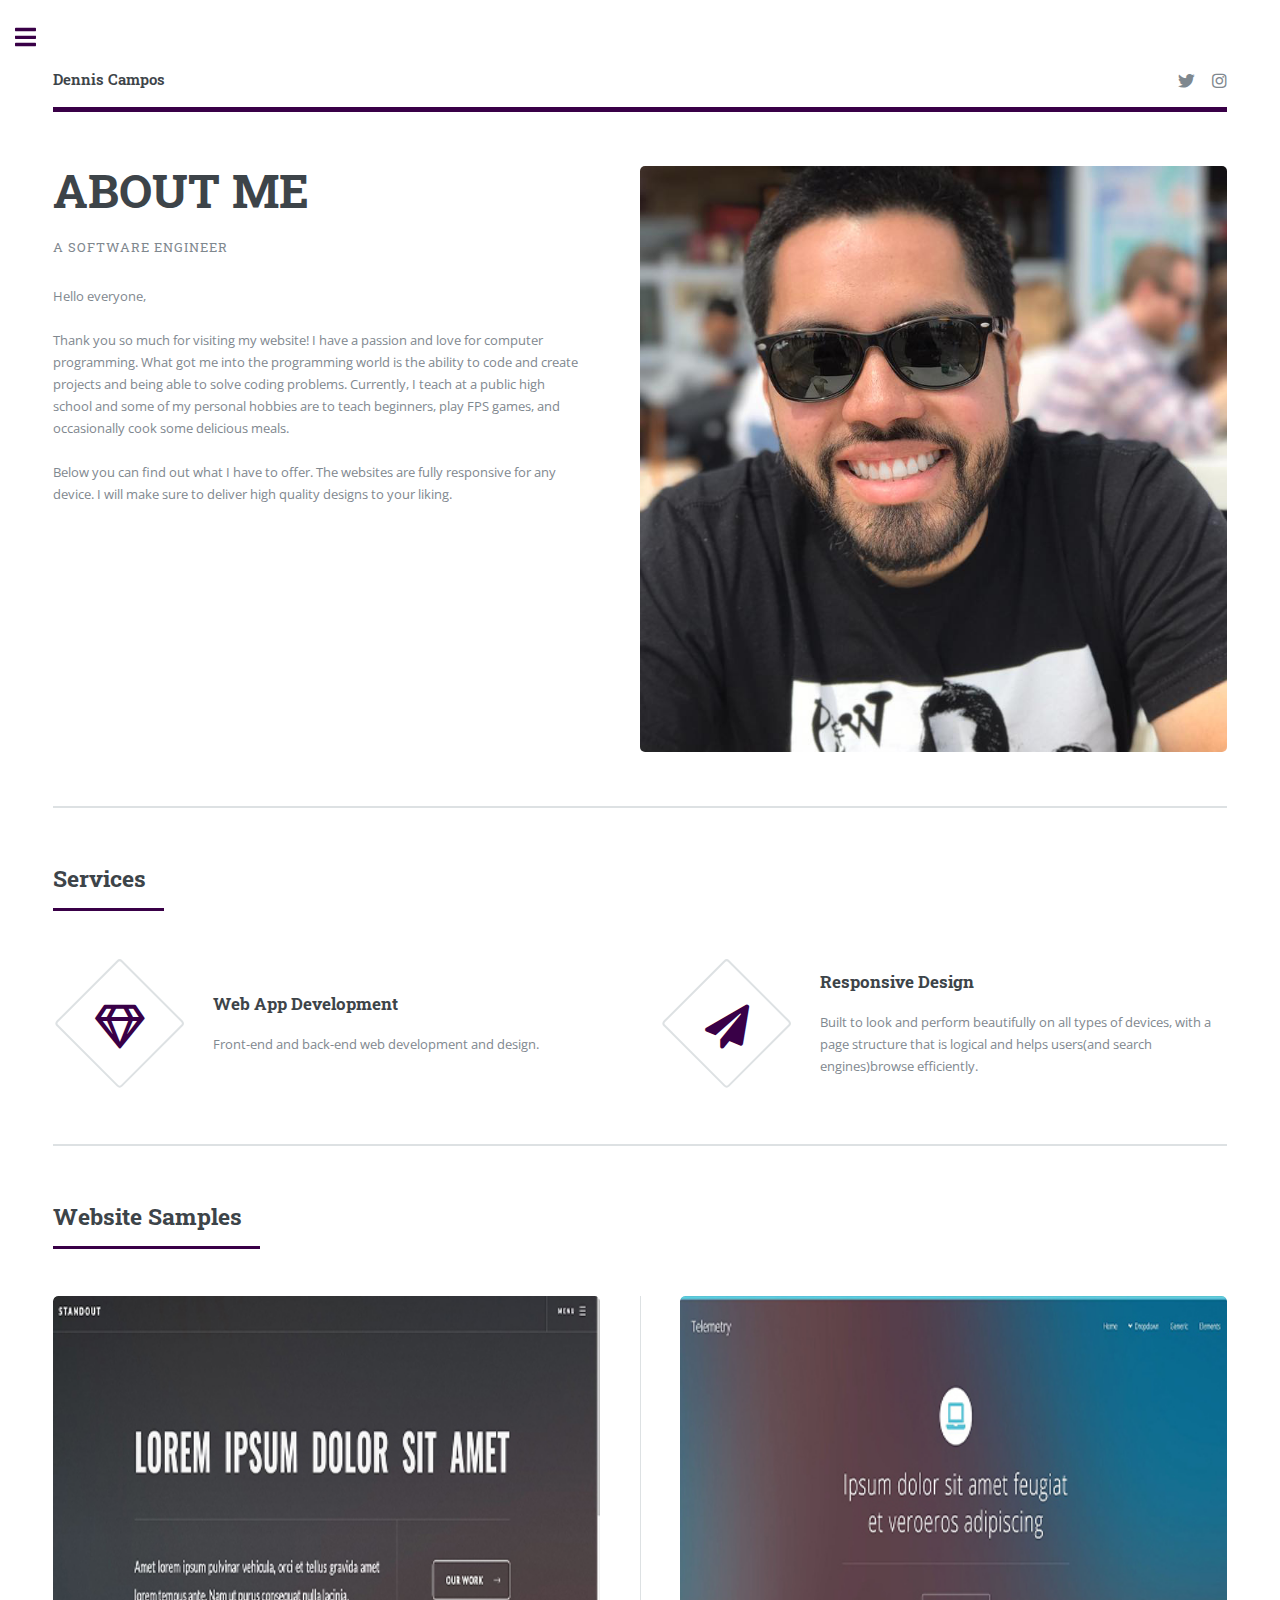
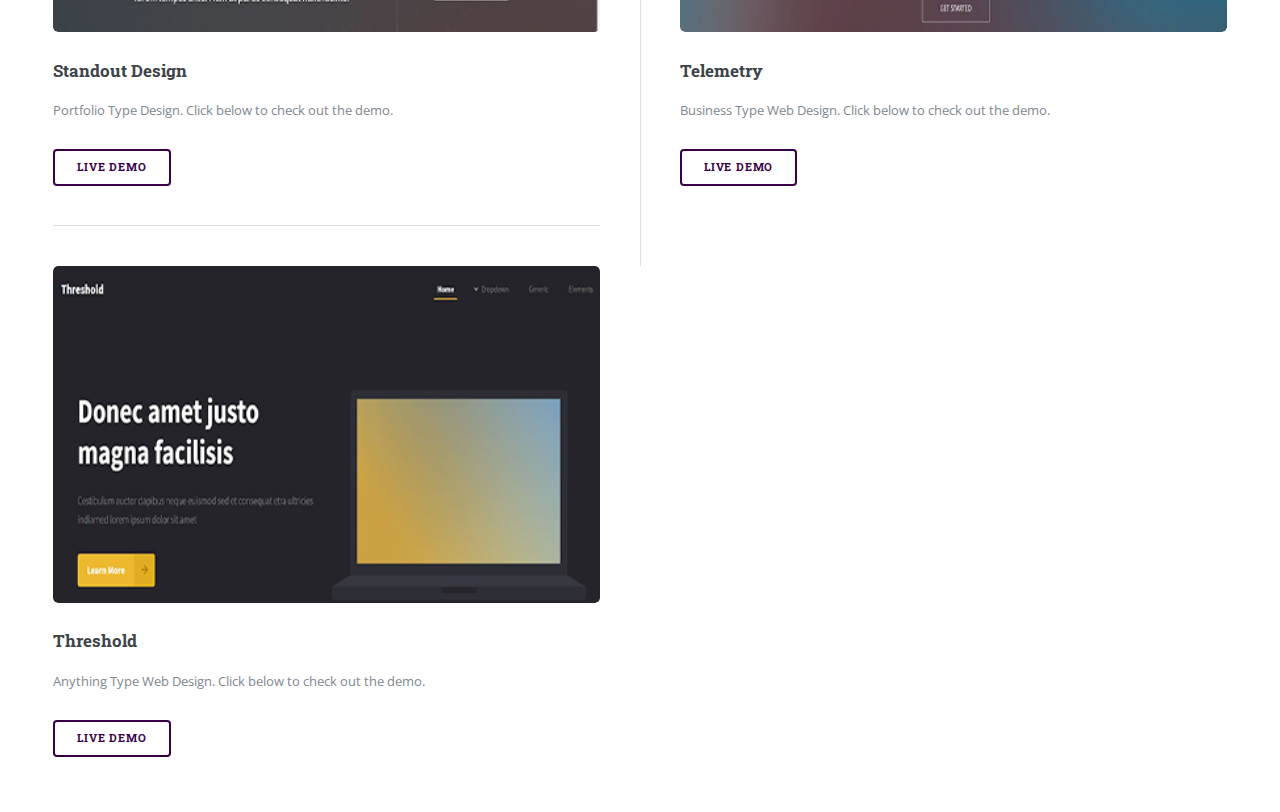
==== about.html @ 695daace "first commit" ====
<!DOCTYPE HTML>
<!--
	Editorial by HTML5 UP
	html5up.net | @ajlkn
	Free for personal and commercial use under the CCA 3.0 license (html5up.net/license)
-->
<html>
	<head>
		<title>Dennis Campos</title>
		<meta charset="utf-8" />
		<meta name="viewport" content="width=device-width, initial-scale=1, user-scalable=no" />
		<link rel="stylesheet" href="assets/css/main.css" />
	</head>
	<body class="is-preload">

		<!-- Wrapper -->
			<div id="wrapper">

				<!-- Main -->
					<div id="main">
						<div class="inner">

							<!-- Header -->
								<header id="header">
									<a href="index.html" class="logo"><strong>Dennis Campos</strong> </a>
									<ul class="icons">
										<li><a href="https://twitter.com/dnbull" class="icon brands fa-twitter"><span class="label">Twitter</span></a></li>
										<!-- <li><a href="#" class="icon brands fa-facebook-f"><span class="label">Facebook</span></a></li> -->
										<!-- <li><a href="#" class="icon brands fa-snapchat-ghost"><span class="label">Snapchat</span></a></li> -->
										<li><a href="https://instagram.com/dnbull" class="icon brands fa-instagram"><span class="label">Instagram</span></a></li>
										<!-- <li><a href="#" class="icon brands fa-medium-m"><span class="label">Medium</span></a></li> -->
									</ul>
								</header>

							<!-- Banner -->
								<section id="banner">
									<div class="content">
										<header>
											<h1>ABOUT ME<br />
											</h1>
											<p>A Software Engineer</p>
										</header>
										<p>Hello everyone,
											<br>
											<br>
											Thank you so much for visiting my website! I have a passion and love for computer programming. What got me into the programming world is the ability to code and create projects and being able to solve coding problems. Currently, I teach at a public high school and some of my personal hobbies are to teach beginners, play FPS games, and occasionally cook some delicious meals. 
											<br>
											<br>
											Below you can find out what I have to offer. The websites are fully responsive for any device. I will make sure to deliver high quality designs to your liking.  
										</p>
										<ul class="actions">
											<!-- <li><a href="#" class="button big">Check my Work</a></li> -->
										</ul>
									</div>
									<span class="image object">
										<img src="images/pic10.jpg" alt="" />
									</span>
								</section>

							<!-- Section -->
								<section>
									<header class="major">
										<h2>Services</h2>
									</header>
									<div class="features">
										<article>
											<span class="icon fa-gem"></span>
											<div class="content">
												<h3>Web App Development</h3>
												<p>Front-end and back-end web development and design.</p>
											</div>
										</article>
										<article>
											<span class="icon solid fa-paper-plane"></span>
											<div class="content">
												<h3>Responsive Design</h3>
												<p>Built to look and perform beautifully on all types of devices, with a page structure that is logical and helps users(and search engines)browse efficiently.</p>
											</div>
										</article>
										<!-- <article>
											<span class="icon solid fa-rocket"></span>
											<div class="content">
												<h3>Quam lorem ipsum</h3>
												<p>Aenean ornare velit lacus, ac varius enim lorem ullamcorper dolore. Proin aliquam facilisis ante interdum. Sed nulla amet lorem feugiat tempus aliquam.</p>
											</div>
										</article>
										<article>
											<span class="icon solid fa-signal"></span>
											<div class="content">
												<h3>Sed magna finibus</h3>
												<p>Aenean ornare velit lacus, ac varius enim lorem ullamcorper dolore. Proin aliquam facilisis ante interdum. Sed nulla amet lorem feugiat tempus aliquam.</p>
											</div>
										</article> -->
									</div>
								</section>

							<!-- Section -->
								<section>
									<header class="major">
										<h2>Website Samples</h2>
									</header>
									<div class="posts">
										<article>
											<a href="example templates/light/index.html" class="image"><img src="images/web01.jpg" alt="" /></a>
											<h3>Standout Design</h3>
											<p>Portfolio Type Design. Click below to check out the demo.</p>
											<ul class="actions">
												<li><a href="example templates/light/index.html" class="button">Live Demo</a></li>
											</ul>
										</article>
										<article>
											<a href="example templates/px-telemetry-html/cyan/index.html" class="image"><img src="images/web02.jpg" alt="" /></a>
											<h3>Telemetry</h3>
											<p>Business Type Web Design. Click below to check out the demo.</p>
											<ul class="actions">
												<li><a href="example templates/px-telemetry-html/cyan/index.html" class="button">Live Demo</a></li>
											</ul>
										</article>
										<article>
											<a href="example templates/px-threshold-html/yellow/index.html" class="image"><img src="images/web03.jpg" alt="" /></a>
											<h3>Threshold</h3>
											<p>Anything Type Web Design. Click below to check out the demo.</p>
											<ul class="actions">
												<li><a href="example templates/px-threshold-html/yellow/index.html" class="button">Live Demo</a></li>
											</ul>
										</article>
										<!-- <article>
											<a href="#" class="image"><img src="images/pic04.jpg" alt="" /></a>
											<h3>Sed etiam facilis</h3>
											<p>Aenean ornare velit lacus, ac varius enim lorem ullamcorper dolore. Proin aliquam facilisis ante interdum. Sed nulla amet lorem feugiat tempus aliquam.</p>
											<ul class="actions">
												<li><a href="#" class="button">More</a></li>
											</ul>
										</article>
										<article>
											<a href="#" class="image"><img src="images/pic05.jpg" alt="" /></a>
											<h3>Feugiat lorem aenean</h3>
											<p>Aenean ornare velit lacus, ac varius enim lorem ullamcorper dolore. Proin aliquam facilisis ante interdum. Sed nulla amet lorem feugiat tempus aliquam.</p>
											<ul class="actions">
												<li><a href="#" class="button">More</a></li>
											</ul>
										</article>
										<article>
											<a href="#" class="image"><img src="images/pic06.jpg" alt="" /></a>
											<h3>Amet varius aliquam</h3>
											<p>Aenean ornare velit lacus, ac varius enim lorem ullamcorper dolore. Proin aliquam facilisis ante interdum. Sed nulla amet lorem feugiat tempus aliquam.</p>
											<ul class="actions">
												<li><a href="#" class="button">More</a></li>
											</ul>
										</article> -->
									</div>
								</section>

						</div>
					</div>

				<!-- Sidebar -->
					<div id="sidebar">
						<div class="inner">

							<!-- Search -->
								<section id="search" class="alt">
									<form method="post" action="#">
										<input type="text" name="query" id="query" placeholder="Search" />
									</form>
								</section>

							<!-- Menu -->
								<!-- <nav id="menu">
									<header class="major">
										<h2>Get in touch</h2>
									</header>
									<ul>
										<li><a href="index.html">Homepage</a></li>
										<li><a href="generic.html">Generic</a></li>
										<li><a href="elements.html">Elements</a></li>
										<li>
											<span class="opener">Submenu</span>
											<ul>
												<li><a href="#">Lorem Dolor</a></li>
												<li><a href="#">Ipsum Adipiscing</a></li>
												<li><a href="#">Tempus Magna</a></li>
												<li><a href="#">Feugiat Veroeros</a></li>
											</ul>
										</li>
										<li><a href="#">Etiam Dolore</a></li>
										<li><a href="#">Adipiscing</a></li>
										<li>
											<span class="opener">Another Submenu</span>
											<ul>
												<li><a href="#">Lorem Dolor</a></li>
												<li><a href="#">Ipsum Adipiscing</a></li>
												<li><a href="#">Tempus Magna</a></li>
												<li><a href="#">Feugiat Veroeros</a></li>
											</ul>
										</li>
										<li><a href="#">Maximus Erat</a></li>
										<li><a href="#">Sapien Mauris</a></li>
										<li><a href="#">Amet Lacinia</a></li>
									</ul>
								</nav> -->

							<!-- Section -->
								<!-- <section>
									<header class="major">
										<h2>Ante interdum</h2>
									</header>
									<div class="mini-posts">
										<article>
											<a href="#" class="image"><img src="images/pic07.jpg" alt="" /></a>
											<p>Aenean ornare velit lacus, ac varius enim lorem ullamcorper dolore aliquam.</p>
										</article>
										<article>
											<a href="#" class="image"><img src="images/pic08.jpg" alt="" /></a>
											<p>Aenean ornare velit lacus, ac varius enim lorem ullamcorper dolore aliquam.</p>
										</article>
										<article>
											<a href="#" class="image"><img src="images/pic09.jpg" alt="" /></a>
											<p>Aenean ornare velit lacus, ac varius enim lorem ullamcorper dolore aliquam.</p>
										</article>
									</div>
									<ul class="actions">
										<li><a href="#" class="button">More</a></li>
									</ul>
								</section> -->

							<!-- Section -->
								<section>
									<header class="major">
										<h2>Get in touch</h2>
									</header>
									<p>Let's get your website going!</p>
									<ul class="contact">
										<li class="icon solid fa-envelope"><a href="mailto:dennisjr89@gmail.com">dennisjr89@gmail.com</a></li>
										<li class="icon brands fa-twitter"><a href="https://twitter.com/dnbull" >Twitter / dnbull</a></li>
										<li class="icon brands fa-linkedin"><a href="https://linkedin.com/in/dnbull">LinkedIn / dnbull</a></li>
										<li class="icon brands fa-github"><a href="https://github.com/denniscampos">GitHub / denniscampos</a></li>
									</ul>
								</section>

							<!-- Footer -->
								<footer id="footer">
									<p class="copyright">&copy; Dennis Creative Content. All rights reserved. </p>
								</footer>

						</div>
					</div>

			</div>

		<!-- Scripts -->
			<script src="assets/js/jquery.min.js"></script>
			<script src="assets/js/browser.min.js"></script>
			<script src="assets/js/breakpoints.min.js"></script>
			<script src="assets/js/util.js"></script>
			<script src="assets/js/main.js"></script>

	</body>
</html>
---- assets/css/main.css ----
@import url(fontawesome-all.min.css);
@import url("https://fonts.googleapis.com/css?family=Open+Sans:400,600,400italic,600italic|Roboto+Slab:400,700");
/*
	Editorial by HTML5 UP
	html5up.net | @ajlkn
	Free for personal and commercial use under the CCA 3.0 license (html5up.net/license)
*/
html, body, div, span, applet, object,
iframe, h1, h2, h3, h4, h5, h6, p, blockquote,
pre, a, abbr, acronym, address, big, cite,
code, del, dfn, em, img, ins, kbd, q, s, samp,
small, strike, strong, sub, sup, tt, var, b,
u, i, center, dl, dt, dd, ol, ul, li, fieldset,
form, label, legend, table, caption, tbody,
tfoot, thead, tr, th, td, article, aside,
canvas, details, embed, figure, figcaption,
footer, header, hgroup, menu, nav, output, ruby,
section, summary, time, mark, audio, video {
  margin: 0;
  padding: 0;
  border: 0;
  font-size: 100%;
  font: inherit;
  vertical-align: baseline; }

article, aside, details, figcaption, figure,
footer, header, hgroup, menu, nav, section {
  display: block; }

body {
  line-height: 1; }

ol, ul {
  list-style: none; }

blockquote, q {
  quotes: none; }
  blockquote:before, blockquote:after, q:before, q:after {
    content: '';
    content: none; }

table {
  border-collapse: collapse;
  border-spacing: 0; }

body {
  -webkit-text-size-adjust: none; }

mark {
  background-color: transparent;
  color: inherit; }

input::-moz-focus-inner {
  border: 0;
  padding: 0; }

input, select, textarea {
  -moz-appearance: none;
  -webkit-appearance: none;
  -ms-appearance: none;
  appearance: none; }

/* Basic */
@-ms-viewport {
  width: device-width; }

body {
  -ms-overflow-style: scrollbar; }

@media screen and (max-width: 480px) {
  html, body {
    min-width: 320px; } }

html {
  box-sizing: border-box; }

*, *:before, *:after {
  box-sizing: inherit; }

body {
  background: #ffffff; }
  body.is-preload *, body.is-preload *:before, body.is-preload *:after, body.is-resizing *, body.is-resizing *:before, body.is-resizing *:after {
    -moz-animation: none !important;
    -webkit-animation: none !important;
    -ms-animation: none !important;
    animation: none !important;
    -moz-transition: none !important;
    -webkit-transition: none !important;
    -ms-transition: none !important;
    transition: none !important; }

/* Type */
body, input, select, textarea {
  color: #7f888f;
  font-family: "Open Sans", sans-serif;
  font-size: 13pt;
  font-weight: 400;
  line-height: 1.65; }
  @media screen and (max-width: 1680px) {
    body, input, select, textarea {
      font-size: 11pt; } }
  @media screen and (max-width: 1280px) {
    body, input, select, textarea {
      font-size: 10pt; } }
  @media screen and (max-width: 360px) {
    body, input, select, textarea {
      font-size: 9pt; } }

a {
  -moz-transition: color 0.2s ease-in-out, border-bottom-color 0.2s ease-in-out;
  -webkit-transition: color 0.2s ease-in-out, border-bottom-color 0.2s ease-in-out;
  -ms-transition: color 0.2s ease-in-out, border-bottom-color 0.2s ease-in-out;
  transition: color 0.2s ease-in-out, border-bottom-color 0.2s ease-in-out;
  border-bottom: dotted 1px;
  color: rgb(57, 0, 71);
  text-decoration: none; }
  a:hover {
    border-bottom-color: rgb(57, 0, 71);
    color: rgb(57, 0, 71) !important; }
    a:hover strong {
      color: inherit; }

strong, b {
  color: #3d4449;
  font-weight: 600; }

em, i {
  font-style: italic; }

p {
  margin: 0 0 2em 0; }

h1, h2, h3, h4, h5, h6 {
  color: #3d4449;
  font-family: "Roboto Slab", serif;
  font-weight: 700;
  line-height: 1.5;
  margin: 0 0 1em 0; }
  h1 a, h2 a, h3 a, h4 a, h5 a, h6 a {
    color: inherit;
    text-decoration: none;
    border-bottom: 0; }

h1 {
  font-size: 4em;
  margin: 0 0 0.5em 0;
  line-height: 1.3; }

h2 {
  font-size: 1.75em; }

h3 {
  font-size: 1.25em; }

h4 {
  font-size: 1.1em; }

h5 {
  font-size: 0.9em; }

h6 {
  font-size: 0.7em; }

@media screen and (max-width: 1680px) {
  h1 {
    font-size: 3.5em; } }

@media screen and (max-width: 980px) {
  h1 {
    font-size: 3.25em; } }

@media screen and (max-width: 736px) {
  h1 {
    font-size: 2em;
    line-height: 1.4; }
  h2 {
    font-size: 1.5em; } }

sub {
  font-size: 0.8em;
  position: relative;
  top: 0.5em; }

sup {
  font-size: 0.8em;
  position: relative;
  top: -0.5em; }

blockquote {
  border-left: solid 3px rgba(210, 215, 217, 0.75);
  font-style: italic;
  margin: 0 0 2em 0;
  padding: 0.5em 0 0.5em 2em; }

code {
  background: rgba(230, 235, 237, 0.25);
  border-radius: 0.375em;
  border: solid 1px rgba(210, 215, 217, 0.75);
  font-family: "Courier New", monospace;
  font-size: 0.9em;
  margin: 0 0.25em;
  padding: 0.25em 0.65em; }

pre {
  -webkit-overflow-scrolling: touch;
  font-family: "Courier New", monospace;
  font-size: 0.9em;
  margin: 0 0 2em 0; }
  pre code {
    display: block;
    line-height: 1.75;
    padding: 1em 1.5em;
    overflow-x: auto; }

hr {
  border: 0;
  border-bottom: solid 1px rgba(210, 215, 217, 0.75);
  margin: 2em 0; }
  hr.major {
    margin: 3em 0; }

.align-left {
  text-align: left; }

.align-center {
  text-align: center; }

.align-right {
  text-align: right; }

/* Row */
.row {
  display: flex;
  flex-wrap: wrap;
  box-sizing: border-box;
  align-items: stretch; }
  .row > * {
    box-sizing: border-box; }
  .row.gtr-uniform > * > :last-child {
    margin-bottom: 0; }
  .row.aln-left {
    justify-content: flex-start; }
  .row.aln-center {
    justify-content: center; }
  .row.aln-right {
    justify-content: flex-end; }
  .row.aln-top {
    align-items: flex-start; }
  .row.aln-middle {
    align-items: center; }
  .row.aln-bottom {
    align-items: flex-end; }
  .row > .imp {
    order: -1; }
  .row > .col-1 {
    width: 8.33333%; }
  .row > .off-1 {
    margin-left: 8.33333%; }
  .row > .col-2 {
    width: 16.66667%; }
  .row > .off-2 {
    margin-left: 16.66667%; }
  .row > .col-3 {
    width: 25%; }
  .row > .off-3 {
    margin-left: 25%; }
  .row > .col-4 {
    width: 33.33333%; }
  .row > .off-4 {
    margin-left: 33.33333%; }
  .row > .col-5 {
    width: 41.66667%; }
  .row > .off-5 {
    margin-left: 41.66667%; }
  .row > .col-6 {
    width: 50%; }
  .row > .off-6 {
    margin-left: 50%; }
  .row > .col-7 {
    width: 58.33333%; }
  .row > .off-7 {
    margin-left: 58.33333%; }
  .row > .col-8 {
    width: 66.66667%; }
  .row > .off-8 {
    margin-left: 66.66667%; }
  .row > .col-9 {
    width: 75%; }
  .row > .off-9 {
    margin-left: 75%; }
  .row > .col-10 {
    width: 83.33333%; }
  .row > .off-10 {
    margin-left: 83.33333%; }
  .row > .col-11 {
    width: 91.66667%; }
  .row > .off-11 {
    margin-left: 91.66667%; }
  .row > .col-12 {
    width: 100%; }
  .row > .off-12 {
    margin-left: 100%; }
  .row.gtr-0 {
    margin-top: 0;
    margin-left: 0em; }
    .row.gtr-0 > * {
      padding: 0 0 0 0em; }
    .row.gtr-0.gtr-uniform {
      margin-top: 0em; }
      .row.gtr-0.gtr-uniform > * {
        padding-top: 0em; }
  .row.gtr-25 {
    margin-top: 0;
    margin-left: -0.375em; }
    .row.gtr-25 > * {
      padding: 0 0 0 0.375em; }
    .row.gtr-25.gtr-uniform {
      margin-top: -0.375em; }
      .row.gtr-25.gtr-uniform > * {
        padding-top: 0.375em; }
  .row.gtr-50 {
    margin-top: 0;
    margin-left: -0.75em; }
    .row.gtr-50 > * {
      padding: 0 0 0 0.75em; }
    .row.gtr-50.gtr-uniform {
      margin-top: -0.75em; }
      .row.gtr-50.gtr-uniform > * {
        padding-top: 0.75em; }
  .row {
    margin-top: 0;
    margin-left: -1.5em; }
    .row > * {
      padding: 0 0 0 1.5em; }
    .row.gtr-uniform {
      margin-top: -1.5em; }
      .row.gtr-uniform > * {
        padding-top: 1.5em; }
  .row.gtr-150 {
    margin-top: 0;
    margin-left: -2.25em; }
    .row.gtr-150 > * {
      padding: 0 0 0 2.25em; }
    .row.gtr-150.gtr-uniform {
      margin-top: -2.25em; }
      .row.gtr-150.gtr-uniform > * {
        padding-top: 2.25em; }
  .row.gtr-200 {
    margin-top: 0;
    margin-left: -3em; }
    .row.gtr-200 > * {
      padding: 0 0 0 3em; }
    .row.gtr-200.gtr-uniform {
      margin-top: -3em; }
      .row.gtr-200.gtr-uniform > * {
        padding-top: 3em; }
  @media screen and (max-width: 1680px) {
    .row {
      display: flex;
      flex-wrap: wrap;
      box-sizing: border-box;
      align-items: stretch; }
      .row > * {
        box-sizing: border-box; }
      .row.gtr-uniform > * > :last-child {
        margin-bottom: 0; }
      .row.aln-left {
        justify-content: flex-start; }
      .row.aln-center {
        justify-content: center; }
      .row.aln-right {
        justify-content: flex-end; }
      .row.aln-top {
        align-items: flex-start; }
      .row.aln-middle {
        align-items: center; }
      .row.aln-bottom {
        align-items: flex-end; }
      .row > .imp-xlarge {
        order: -1; }
      .row > .col-1-xlarge {
        width: 8.33333%; }
      .row > .off-1-xlarge {
        margin-left: 8.33333%; }
      .row > .col-2-xlarge {
        width: 16.66667%; }
      .row > .off-2-xlarge {
        margin-left: 16.66667%; }
      .row > .col-3-xlarge {
        width: 25%; }
      .row > .off-3-xlarge {
        margin-left: 25%; }
      .row > .col-4-xlarge {
        width: 33.33333%; }
      .row > .off-4-xlarge {
        margin-left: 33.33333%; }
      .row > .col-5-xlarge {
        width: 41.66667%; }
      .row > .off-5-xlarge {
        margin-left: 41.66667%; }
      .row > .col-6-xlarge {
        width: 50%; }
      .row > .off-6-xlarge {
        margin-left: 50%; }
      .row > .col-7-xlarge {
        width: 58.33333%; }
      .row > .off-7-xlarge {
        margin-left: 58.33333%; }
      .row > .col-8-xlarge {
        width: 66.66667%; }
      .row > .off-8-xlarge {
        margin-left: 66.66667%; }
      .row > .col-9-xlarge {
        width: 75%; }
      .row > .off-9-xlarge {
        margin-left: 75%; }
      .row > .col-10-xlarge {
        width: 83.33333%; }
      .row > .off-10-xlarge {
        margin-left: 83.33333%; }
      .row > .col-11-xlarge {
        width: 91.66667%; }
      .row > .off-11-xlarge {
        margin-left: 91.66667%; }
      .row > .col-12-xlarge {
        width: 100%; }
      .row > .off-12-xlarge {
        margin-left: 100%; }
      .row.gtr-0 {
        margin-top: 0;
        margin-left: 0em; }
        .row.gtr-0 > * {
          padding: 0 0 0 0em; }
        .row.gtr-0.gtr-uniform {
          margin-top: 0em; }
          .row.gtr-0.gtr-uniform > * {
            padding-top: 0em; }
      .row.gtr-25 {
        margin-top: 0;
        margin-left: -0.375em; }
        .row.gtr-25 > * {
          padding: 0 0 0 0.375em; }
        .row.gtr-25.gtr-uniform {
          margin-top: -0.375em; }
          .row.gtr-25.gtr-uniform > * {
            padding-top: 0.375em; }
      .row.gtr-50 {
        margin-top: 0;
        margin-left: -0.75em; }
        .row.gtr-50 > * {
          padding: 0 0 0 0.75em; }
        .row.gtr-50.gtr-uniform {
          margin-top: -0.75em; }
          .row.gtr-50.gtr-uniform > * {
            padding-top: 0.75em; }
      .row {
        margin-top: 0;
        margin-left: -1.5em; }
        .row > * {
          padding: 0 0 0 1.5em; }
        .row.gtr-uniform {
          margin-top: -1.5em; }
          .row.gtr-uniform > * {
            padding-top: 1.5em; }
      .row.gtr-150 {
        margin-top: 0;
        margin-left: -2.25em; }
        .row.gtr-150 > * {
          padding: 0 0 0 2.25em; }
        .row.gtr-150.gtr-uniform {
          margin-top: -2.25em; }
          .row.gtr-150.gtr-uniform > * {
            padding-top: 2.25em; }
      .row.gtr-200 {
        margin-top: 0;
        margin-left: -3em; }
        .row.gtr-200 > * {
          padding: 0 0 0 3em; }
        .row.gtr-200.gtr-uniform {
          margin-top: -3em; }
          .row.gtr-200.gtr-uniform > * {
            padding-top: 3em; } }
  @media screen and (max-width: 1280px) {
    .row {
      display: flex;
      flex-wrap: wrap;
      box-sizing: border-box;
      align-items: stretch; }
      .row > * {
        box-sizing: border-box; }
      .row.gtr-uniform > * > :last-child {
        margin-bottom: 0; }
      .row.aln-left {
        justify-content: flex-start; }
      .row.aln-center {
        justify-content: center; }
      .row.aln-right {
        justify-content: flex-end; }
      .row.aln-top {
        align-items: flex-start; }
      .row.aln-middle {
        align-items: center; }
      .row.aln-bottom {
        align-items: flex-end; }
      .row > .imp-large {
        order: -1; }
      .row > .col-1-large {
        width: 8.33333%; }
      .row > .off-1-large {
        margin-left: 8.33333%; }
      .row > .col-2-large {
        width: 16.66667%; }
      .row > .off-2-large {
        margin-left: 16.66667%; }
      .row > .col-3-large {
        width: 25%; }
      .row > .off-3-large {
        margin-left: 25%; }
      .row > .col-4-large {
        width: 33.33333%; }
      .row > .off-4-large {
        margin-left: 33.33333%; }
      .row > .col-5-large {
        width: 41.66667%; }
      .row > .off-5-large {
        margin-left: 41.66667%; }
      .row > .col-6-large {
        width: 50%; }
      .row > .off-6-large {
        margin-left: 50%; }
      .row > .col-7-large {
        width: 58.33333%; }
      .row > .off-7-large {
        margin-left: 58.33333%; }
      .row > .col-8-large {
        width: 66.66667%; }
      .row > .off-8-large {
        margin-left: 66.66667%; }
      .row > .col-9-large {
        width: 75%; }
      .row > .off-9-large {
        margin-left: 75%; }
      .row > .col-10-large {
        width: 83.33333%; }
      .row > .off-10-large {
        margin-left: 83.33333%; }
      .row > .col-11-large {
        width: 91.66667%; }
      .row > .off-11-large {
        margin-left: 91.66667%; }
      .row > .col-12-large {
        width: 100%; }
      .row > .off-12-large {
        margin-left: 100%; }
      .row.gtr-0 {
        margin-top: 0;
        margin-left: 0em; }
        .row.gtr-0 > * {
          padding: 0 0 0 0em; }
        .row.gtr-0.gtr-uniform {
          margin-top: 0em; }
          .row.gtr-0.gtr-uniform > * {
            padding-top: 0em; }
      .row.gtr-25 {
        margin-top: 0;
        margin-left: -0.375em; }
        .row.gtr-25 > * {
          padding: 0 0 0 0.375em; }
        .row.gtr-25.gtr-uniform {
          margin-top: -0.375em; }
          .row.gtr-25.gtr-uniform > * {
            padding-top: 0.375em; }
      .row.gtr-50 {
        margin-top: 0;
        margin-left: -0.75em; }
        .row.gtr-50 > * {
          padding: 0 0 0 0.75em; }
        .row.gtr-50.gtr-uniform {
          margin-top: -0.75em; }
          .row.gtr-50.gtr-uniform > * {
            padding-top: 0.75em; }
      .row {
        margin-top: 0;
        margin-left: -1.5em; }
        .row > * {
          padding: 0 0 0 1.5em; }
        .row.gtr-uniform {
          margin-top: -1.5em; }
          .row.gtr-uniform > * {
            padding-top: 1.5em; }
      .row.gtr-150 {
        margin-top: 0;
        margin-left: -2.25em; }
        .row.gtr-150 > * {
          padding: 0 0 0 2.25em; }
        .row.gtr-150.gtr-uniform {
          margin-top: -2.25em; }
          .row.gtr-150.gtr-uniform > * {
            padding-top: 2.25em; }
      .row.gtr-200 {
        margin-top: 0;
        margin-left: -3em; }
        .row.gtr-200 > * {
          padding: 0 0 0 3em; }
        .row.gtr-200.gtr-uniform {
          margin-top: -3em; }
          .row.gtr-200.gtr-uniform > * {
            padding-top: 3em; } }
  @media screen and (max-width: 980px) {
    .row {
      display: flex;
      flex-wrap: wrap;
      box-sizing: border-box;
      align-items: stretch; }
      .row > * {
        box-sizing: border-box; }
      .row.gtr-uniform > * > :last-child {
        margin-bottom: 0; }
      .row.aln-left {
        justify-content: flex-start; }
      .row.aln-center {
        justify-content: center; }
      .row.aln-right {
        justify-content: flex-end; }
      .row.aln-top {
        align-items: flex-start; }
      .row.aln-middle {
        align-items: center; }
      .row.aln-bottom {
        align-items: flex-end; }
      .row > .imp-medium {
        order: -1; }
      .row > .col-1-medium {
        width: 8.33333%; }
      .row > .off-1-medium {
        margin-left: 8.33333%; }
      .row > .col-2-medium {
        width: 16.66667%; }
      .row > .off-2-medium {
        margin-left: 16.66667%; }
      .row > .col-3-medium {
        width: 25%; }
      .row > .off-3-medium {
        margin-left: 25%; }
      .row > .col-4-medium {
        width: 33.33333%; }
      .row > .off-4-medium {
        margin-left: 33.33333%; }
      .row > .col-5-medium {
        width: 41.66667%; }
      .row > .off-5-medium {
        margin-left: 41.66667%; }
      .row > .col-6-medium {
        width: 50%; }
      .row > .off-6-medium {
        margin-left: 50%; }
      .row > .col-7-medium {
        width: 58.33333%; }
      .row > .off-7-medium {
        margin-left: 58.33333%; }
      .row > .col-8-medium {
        width: 66.66667%; }
      .row > .off-8-medium {
        margin-left: 66.66667%; }
      .row > .col-9-medium {
        width: 75%; }
      .row > .off-9-medium {
        margin-left: 75%; }
      .row > .col-10-medium {
        width: 83.33333%; }
      .row > .off-10-medium {
        margin-left: 83.33333%; }
      .row > .col-11-medium {
        width: 91.66667%; }
      .row > .off-11-medium {
        margin-left: 91.66667%; }
      .row > .col-12-medium {
        width: 100%; }
      .row > .off-12-medium {
        margin-left: 100%; }
      .row.gtr-0 {
        margin-top: 0;
        margin-left: 0em; }
        .row.gtr-0 > * {
          padding: 0 0 0 0em; }
        .row.gtr-0.gtr-uniform {
          margin-top: 0em; }
          .row.gtr-0.gtr-uniform > * {
            padding-top: 0em; }
      .row.gtr-25 {
        margin-top: 0;
        margin-left: -0.375em; }
        .row.gtr-25 > * {
          padding: 0 0 0 0.375em; }
        .row.gtr-25.gtr-uniform {
          margin-top: -0.375em; }
          .row.gtr-25.gtr-uniform > * {
            padding-top: 0.375em; }
      .row.gtr-50 {
        margin-top: 0;
        margin-left: -0.75em; }
        .row.gtr-50 > * {
          padding: 0 0 0 0.75em; }
        .row.gtr-50.gtr-uniform {
          margin-top: -0.75em; }
          .row.gtr-50.gtr-uniform > * {
            padding-top: 0.75em; }
      .row {
        margin-top: 0;
        margin-left: -1.5em; }
        .row > * {
          padding: 0 0 0 1.5em; }
        .row.gtr-uniform {
          margin-top: -1.5em; }
          .row.gtr-uniform > * {
            padding-top: 1.5em; }
      .row.gtr-150 {
        margin-top: 0;
        margin-left: -2.25em; }
        .row.gtr-150 > * {
          padding: 0 0 0 2.25em; }
        .row.gtr-150.gtr-uniform {
          margin-top: -2.25em; }
          .row.gtr-150.gtr-uniform > * {
            padding-top: 2.25em; }
      .row.gtr-200 {
        margin-top: 0;
        margin-left: -3em; }
        .row.gtr-200 > * {
          padding: 0 0 0 3em; }
        .row.gtr-200.gtr-uniform {
          margin-top: -3em; }
          .row.gtr-200.gtr-uniform > * {
            padding-top: 3em; } }
  @media screen and (max-width: 736px) {
    .row {
      display: flex;
      flex-wrap: wrap;
      box-sizing: border-box;
      align-items: stretch; }
      .row > * {
        box-sizing: border-box; }
      .row.gtr-uniform > * > :last-child {
        margin-bottom: 0; }
      .row.aln-left {
        justify-content: flex-start; }
      .row.aln-center {
        justify-content: center; }
      .row.aln-right {
        justify-content: flex-end; }
      .row.aln-top {
        align-items: flex-start; }
      .row.aln-middle {
        align-items: center; }
      .row.aln-bottom {
        align-items: flex-end; }
      .row > .imp-small {
        order: -1; }
      .row > .col-1-small {
        width: 8.33333%; }
      .row > .off-1-small {
        margin-left: 8.33333%; }
      .row > .col-2-small {
        width: 16.66667%; }
      .row > .off-2-small {
        margin-left: 16.66667%; }
      .row > .col-3-small {
        width: 25%; }
      .row > .off-3-small {
        margin-left: 25%; }
      .row > .col-4-small {
        width: 33.33333%; }
      .row > .off-4-small {
        margin-left: 33.33333%; }
      .row > .col-5-small {
        width: 41.66667%; }
      .row > .off-5-small {
        margin-left: 41.66667%; }
      .row > .col-6-small {
        width: 50%; }
      .row > .off-6-small {
        margin-left: 50%; }
      .row > .col-7-small {
        width: 58.33333%; }
      .row > .off-7-small {
        margin-left: 58.33333%; }
      .row > .col-8-small {
        width: 66.66667%; }
      .row > .off-8-small {
        margin-left: 66.66667%; }
      .row > .col-9-small {
        width: 75%; }
      .row > .off-9-small {
        margin-left: 75%; }
      .row > .col-10-small {
        width: 83.33333%; }
      .row > .off-10-small {
        margin-left: 83.33333%; }
      .row > .col-11-small {
        width: 91.66667%; }
      .row > .off-11-small {
        margin-left: 91.66667%; }
      .row > .col-12-small {
        width: 100%; }
      .row > .off-12-small {
        margin-left: 100%; }
      .row.gtr-0 {
        margin-top: 0;
        margin-left: 0em; }
        .row.gtr-0 > * {
          padding: 0 0 0 0em; }
        .row.gtr-0.gtr-uniform {
          margin-top: 0em; }
          .row.gtr-0.gtr-uniform > * {
            padding-top: 0em; }
      .row.gtr-25 {
        margin-top: 0;
        margin-left: -0.375em; }
        .row.gtr-25 > * {
          padding: 0 0 0 0.375em; }
        .row.gtr-25.gtr-uniform {
          margin-top: -0.375em; }
          .row.gtr-25.gtr-uniform > * {
            padding-top: 0.375em; }
      .row.gtr-50 {
        margin-top: 0;
        margin-left: -0.75em; }
        .row.gtr-50 > * {
          padding: 0 0 0 0.75em; }
        .row.gtr-50.gtr-uniform {
          margin-top: -0.75em; }
          .row.gtr-50.gtr-uniform > * {
            padding-top: 0.75em; }
      .row {
        margin-top: 0;
        margin-left: -1.5em; }
        .row > * {
          padding: 0 0 0 1.5em; }
        .row.gtr-uniform {
          margin-top: -1.5em; }
          .row.gtr-uniform > * {
            padding-top: 1.5em; }
      .row.gtr-150 {
        margin-top: 0;
        margin-left: -2.25em; }
        .row.gtr-150 > * {
          padding: 0 0 0 2.25em; }
        .row.gtr-150.gtr-uniform {
          margin-top: -2.25em; }
          .row.gtr-150.gtr-uniform > * {
            padding-top: 2.25em; }
      .row.gtr-200 {
        margin-top: 0;
        margin-left: -3em; }
        .row.gtr-200 > * {
          padding: 0 0 0 3em; }
        .row.gtr-200.gtr-uniform {
          margin-top: -3em; }
          .row.gtr-200.gtr-uniform > * {
            padding-top: 3em; } }
  @media screen and (max-width: 480px) {
    .row {
      display: flex;
      flex-wrap: wrap;
      box-sizing: border-box;
      align-items: stretch; }
      .row > * {
        box-sizing: border-box; }
      .row.gtr-uniform > * > :last-child {
        margin-bottom: 0; }
      .row.aln-left {
        justify-content: flex-start; }
      .row.aln-center {
        justify-content: center; }
      .row.aln-right {
        justify-content: flex-end; }
      .row.aln-top {
        align-items: flex-start; }
      .row.aln-middle {
        align-items: center; }
      .row.aln-bottom {
        align-items: flex-end; }
      .row > .imp-xsmall {
        order: -1; }
      .row > .col-1-xsmall {
        width: 8.33333%; }
      .row > .off-1-xsmall {
        margin-left: 8.33333%; }
      .row > .col-2-xsmall {
        width: 16.66667%; }
      .row > .off-2-xsmall {
        margin-left: 16.66667%; }
      .row > .col-3-xsmall {
        width: 25%; }
      .row > .off-3-xsmall {
        margin-left: 25%; }
      .row > .col-4-xsmall {
        width: 33.33333%; }
      .row > .off-4-xsmall {
        margin-left: 33.33333%; }
      .row > .col-5-xsmall {
        width: 41.66667%; }
      .row > .off-5-xsmall {
        margin-left: 41.66667%; }
      .row > .col-6-xsmall {
        width: 50%; }
      .row > .off-6-xsmall {
        margin-left: 50%; }
      .row > .col-7-xsmall {
        width: 58.33333%; }
      .row > .off-7-xsmall {
        margin-left: 58.33333%; }
      .row > .col-8-xsmall {
        width: 66.66667%; }
      .row > .off-8-xsmall {
        margin-left: 66.66667%; }
      .row > .col-9-xsmall {
        width: 75%; }
      .row > .off-9-xsmall {
        margin-left: 75%; }
      .row > .col-10-xsmall {
        width: 83.33333%; }
      .row > .off-10-xsmall {
        margin-left: 83.33333%; }
      .row > .col-11-xsmall {
        width: 91.66667%; }
      .row > .off-11-xsmall {
        margin-left: 91.66667%; }
      .row > .col-12-xsmall {
        width: 100%; }
      .row > .off-12-xsmall {
        margin-left: 100%; }
      .row.gtr-0 {
        margin-top: 0;
        margin-left: 0em; }
        .row.gtr-0 > * {
          padding: 0 0 0 0em; }
        .row.gtr-0.gtr-uniform {
          margin-top: 0em; }
          .row.gtr-0.gtr-uniform > * {
            padding-top: 0em; }
      .row.gtr-25 {
        margin-top: 0;
        margin-left: -0.375em; }
        .row.gtr-25 > * {
          padding: 0 0 0 0.375em; }
        .row.gtr-25.gtr-uniform {
          margin-top: -0.375em; }
          .row.gtr-25.gtr-uniform > * {
            padding-top: 0.375em; }
      .row.gtr-50 {
        margin-top: 0;
        margin-left: -0.75em; }
        .row.gtr-50 > * {
          padding: 0 0 0 0.75em; }
        .row.gtr-50.gtr-uniform {
          margin-top: -0.75em; }
          .row.gtr-50.gtr-uniform > * {
            padding-top: 0.75em; }
      .row {
        margin-top: 0;
        margin-left: -1.5em; }
        .row > * {
          padding: 0 0 0 1.5em; }
        .row.gtr-uniform {
          margin-top: -1.5em; }
          .row.gtr-uniform > * {
            padding-top: 1.5em; }
      .row.gtr-150 {
        margin-top: 0;
        margin-left: -2.25em; }
        .row.gtr-150 > * {
          padding: 0 0 0 2.25em; }
        .row.gtr-150.gtr-uniform {
          margin-top: -2.25em; }
          .row.gtr-150.gtr-uniform > * {
            padding-top: 2.25em; }
      .row.gtr-200 {
        margin-top: 0;
        margin-left: -3em; }
        .row.gtr-200 > * {
          padding: 0 0 0 3em; }
        .row.gtr-200.gtr-uniform {
          margin-top: -3em; }
          .row.gtr-200.gtr-uniform > * {
            padding-top: 3em; } }

/* Section/Article */
section.special, article.special {
  text-align: center; }

header p {
  font-family: "Roboto Slab", serif;
  font-size: 1em;
  font-weight: 400;
  letter-spacing: 0.075em;
  margin-top: -0.5em;
  text-transform: uppercase; }

header.major > :last-child {
  border-bottom: solid 3px rgb(57, 0, 71);
  display: inline-block;
  margin: 0 0 2em 0;
  padding: 0 0.75em 0.5em 0; }

header.main > :last-child {
  margin: 0 0 1em 0; }

/* Form */
form {
  margin: 0 0 2em 0; }

label {
  color: #3d4449;
  display: block;
  font-size: 0.9em;
  font-weight: 600;
  margin: 0 0 1em 0; }

input[type="text"],
input[type="password"],
input[type="email"],
input[type="tel"],
input[type="search"],
input[type="url"],
select,
textarea {
  -moz-appearance: none;
  -webkit-appearance: none;
  -ms-appearance: none;
  appearance: none;
  background: #ffffff;
  border-radius: 0.375em;
  border: none;
  border: solid 1px rgba(210, 215, 217, 0.75);
  color: inherit;
  display: block;
  outline: 0;
  padding: 0 1em;
  text-decoration: none;
  width: 100%; }
  input[type="text"]:invalid,
  input[type="password"]:invalid,
  input[type="email"]:invalid,
  input[type="tel"]:invalid,
  input[type="search"]:invalid,
  input[type="url"]:invalid,
  select:invalid,
  textarea:invalid {
    box-shadow: none; }
  input[type="text"]:focus,
  input[type="password"]:focus,
  input[type="email"]:focus,
  input[type="tel"]:focus,
  input[type="search"]:focus,
  input[type="url"]:focus,
  select:focus,
  textarea:focus {
    border-color: rgb(57, 0, 71);
    box-shadow: 0 0 0 1px rgb(57, 0, 71); }

select {
  background-image: url("data:image/svg+xml;charset=utf8,%3Csvg xmlns='http://www.w3.org/2000/svg' width='40' height='40' preserveAspectRatio='none' viewBox='0 0 40 40'%3E%3Cpath d='M9.4,12.3l10.4,10.4l10.4-10.4c0.2-0.2,0.5-0.4,0.9-0.4c0.3,0,0.6,0.1,0.9,0.4l3.3,3.3c0.2,0.2,0.4,0.5,0.4,0.9 c0,0.4-0.1,0.6-0.4,0.9L20.7,31.9c-0.2,0.2-0.5,0.4-0.9,0.4c-0.3,0-0.6-0.1-0.9-0.4L4.3,17.3c-0.2-0.2-0.4-0.5-0.4-0.9 c0-0.4,0.1-0.6,0.4-0.9l3.3-3.3c0.2-0.2,0.5-0.4,0.9-0.4S9.1,12.1,9.4,12.3z' fill='rgba(210, 215, 217, 0.75)' /%3E%3C/svg%3E");
  background-size: 1.25em;
  background-repeat: no-repeat;
  background-position: calc(100% - 1em) center;
  height: 2.75em;
  padding-right: 2.75em;
  text-overflow: ellipsis; }
  select option {
    color: #3d4449;
    background: #ffffff; }
  select:focus::-ms-value {
    background-color: transparent; }
  select::-ms-expand {
    display: none; }

input[type="text"],
input[type="password"],
input[type="email"],
input[type="tel"],
input[type="search"],
input[type="url"],
select {
  height: 2.75em; }

textarea {
  padding: 0.75em 1em; }

input[type="checkbox"],
input[type="radio"] {
  -moz-appearance: none;
  -webkit-appearance: none;
  -ms-appearance: none;
  appearance: none;
  display: block;
  float: left;
  margin-right: -2em;
  opacity: 0;
  width: 1em;
  z-index: -1; }
  input[type="checkbox"] + label,
  input[type="radio"] + label {
    text-decoration: none;
    color: #7f888f;
    cursor: pointer;
    display: inline-block;
    font-size: 1em;
    font-weight: 400;
    padding-left: 2.4em;
    padding-right: 0.75em;
    position: relative; }
    input[type="checkbox"] + label:before,
    input[type="radio"] + label:before {
      -moz-osx-font-smoothing: grayscale;
      -webkit-font-smoothing: antialiased;
      display: inline-block;
      font-style: normal;
      font-variant: normal;
      text-rendering: auto;
      line-height: 1;
      text-transform: none !important;
      font-family: 'Font Awesome 5 Free';
      font-weight: 900; }
    input[type="checkbox"] + label:before,
    input[type="radio"] + label:before {
      background: #ffffff;
      border-radius: 0.375em;
      border: solid 1px rgba(210, 215, 217, 0.75);
      content: '';
      display: inline-block;
      font-size: 0.8em;
      height: 2.0625em;
      left: 0;
      line-height: 2.0625em;
      position: absolute;
      text-align: center;
      top: 0;
      width: 2.0625em; }
  input[type="checkbox"]:checked + label:before,
  input[type="radio"]:checked + label:before {
    background: #3d4449;
    border-color: #3d4449;
    color: #ffffff;
    content: '\f00c'; }
  input[type="checkbox"]:focus + label:before,
  input[type="radio"]:focus + label:before {
    border-color: rgb(57, 0, 71);
    box-shadow: 0 0 0 1px rgb(57, 0, 71); }

input[type="checkbox"] + label:before {
  border-radius: 0.375em; }

input[type="radio"] + label:before {
  border-radius: 100%; }

::-webkit-input-placeholder {
  color: #9fa3a6 !important;
  opacity: 1.0; }

:-moz-placeholder {
  color: #9fa3a6 !important;
  opacity: 1.0; }

::-moz-placeholder {
  color: #9fa3a6 !important;
  opacity: 1.0; }

:-ms-input-placeholder {
  color: #9fa3a6 !important;
  opacity: 1.0; }

/* Box */
.box {
  border-radius: 0.375em;
  border: solid 1px rgba(210, 215, 217, 0.75);
  margin-bottom: 2em;
  padding: 1.5em; }
  .box > :last-child,
  .box > :last-child > :last-child,
  .box > :last-child > :last-child > :last-child {
    margin-bottom: 0; }
  .box.alt {
    border: 0;
    border-radius: 0;
    padding: 0; }

/* Icon */
.icon {
  text-decoration: none;
  border-bottom: none;
  position: relative; }
  .icon:before {
    -moz-osx-font-smoothing: grayscale;
    -webkit-font-smoothing: antialiased;
    display: inline-block;
    font-style: normal;
    font-variant: normal;
    text-rendering: auto;
    line-height: 1;
    text-transform: none !important;
    font-family: 'Font Awesome 5 Free';
    font-weight: 400; }
  .icon > .label {
    display: none; }
  .icon:before {
    line-height: inherit; }
  .icon.solid:before {
    font-weight: 900; }
  .icon.brands:before {
    font-family: 'Font Awesome 5 Brands'; }

/* Image */
.image {
  border-radius: 0.375em;
  border: 0;
  display: inline-block;
  position: relative; }
  .image img {
    border-radius: 0.375em;
    display: block; }
  .image.left, .image.right {
    max-width: 40%; }
    .image.left img, .image.right img {
      width: 100%; }
  .image.left {
    float: left;
    padding: 0 1.5em 1em 0;
    top: 0.25em; }
  .image.right {
    float: right;
    padding: 0 0 1em 1.5em;
    top: 0.25em; }
  .image.fit {
    display: block;
    margin: 0 0 2em 0;
    width: 100%; }
    .image.fit img {
      width: 100%; }
  .image.main {
    display: block;
    margin: 0 0 3em 0;
    width: 100%; }
    .image.main img {
      width: 100%; }

a.image {
  overflow: hidden; }
  a.image img {
    -moz-transition: -moz-transform 0.2s ease;
    -webkit-transition: -webkit-transform 0.2s ease;
    -ms-transition: -ms-transform 0.2s ease;
    transition: transform 0.2s ease; }
  a.image:hover img {
    -moz-transform: scale(1.075);
    -webkit-transform: scale(1.075);
    -ms-transform: scale(1.075);
    transform: scale(1.075); }

/* List */
ol {
  list-style: decimal;
  margin: 0 0 2em 0;
  padding-left: 1.25em; }
  ol li {
    padding-left: 0.25em; }

ul {
  list-style: disc;
  margin: 0 0 2em 0;
  padding-left: 1em; }
  ul li {
    padding-left: 0.5em; }
  ul.alt {
    list-style: none;
    padding-left: 0; }
    ul.alt li {
      border-top: solid 1px rgba(210, 215, 217, 0.75);
      padding: 0.5em 0; }
      ul.alt li:first-child {
        border-top: 0;
        padding-top: 0; }

dl {
  margin: 0 0 2em 0; }
  dl dt {
    display: block;
    font-weight: 600;
    margin: 0 0 1em 0; }
  dl dd {
    margin-left: 2em; }

/* Actions */
ul.actions {
  display: -moz-flex;
  display: -webkit-flex;
  display: -ms-flex;
  display: flex;
  cursor: default;
  list-style: none;
  margin-left: -1em;
  padding-left: 0; }
  ul.actions li {
    padding: 0 0 0 1em;
    vertical-align: middle; }
  ul.actions.special {
    -moz-justify-content: center;
    -webkit-justify-content: center;
    -ms-justify-content: center;
    justify-content: center;
    width: 100%;
    margin-left: 0; }
    ul.actions.special li:first-child {
      padding-left: 0; }
  ul.actions.stacked {
    -moz-flex-direction: column;
    -webkit-flex-direction: column;
    -ms-flex-direction: column;
    flex-direction: column;
    margin-left: 0; }
    ul.actions.stacked li {
      padding: 1.3em 0 0 0; }
      ul.actions.stacked li:first-child {
        padding-top: 0; }
  ul.actions.fit {
    width: calc(100% + 1em); }
    ul.actions.fit li {
      -moz-flex-grow: 1;
      -webkit-flex-grow: 1;
      -ms-flex-grow: 1;
      flex-grow: 1;
      -moz-flex-shrink: 1;
      -webkit-flex-shrink: 1;
      -ms-flex-shrink: 1;
      flex-shrink: 1;
      width: 100%; }
      ul.actions.fit li > * {
        width: 100%; }
    ul.actions.fit.stacked {
      width: 100%; }

/* Icons */
ul.icons {
  cursor: default;
  list-style: none;
  padding-left: 0; }
  ul.icons li {
    display: inline-block;
    padding: 0 1em 0 0; }
    ul.icons li:last-child {
      padding-right: 0; }
    ul.icons li .icon {
      color: inherit; }
      ul.icons li .icon:before {
        font-size: 1.25em; }

/* Contact */
ul.contact {
  list-style: none;
  padding: 0; }
  ul.contact li {
    text-decoration: none;
    border-top: solid 1px rgba(210, 215, 217, 0.75);
    margin: 1.5em 0 0 0;
    padding: 1.5em 0 0 3em;
    position: relative; }
    ul.contact li:before {
      -moz-osx-font-smoothing: grayscale;
      -webkit-font-smoothing: antialiased;
      display: inline-block;
      font-style: normal;
      font-variant: normal;
      text-rendering: auto;
      line-height: 1;
      text-transform: none !important;
      font-family: 'Font Awesome 5 Free';
      font-weight: 400; }
    ul.contact li:before {
      color:rgb(57, 0, 71);
      display: inline-block;
      font-size: 1.5em;
      height: 1.125em;
      left: 0;
      line-height: 1.125em;
      position: absolute;
      text-align: center;
      top: 1em;
      width: 1.5em; }
    ul.contact li:first-child {
      border-top: 0;
      margin-top: 0;
      padding-top: 0; }
      ul.contact li:first-child:before {
        top: 0; }
    ul.contact li a {
      color: inherit; }

/* Pagination */
ul.pagination {
  cursor: default;
  list-style: none;
  padding-left: 0; }
  ul.pagination li {
    display: inline-block;
    padding-left: 0;
    vertical-align: middle; }
    ul.pagination li > .page {
      -moz-transition: background-color 0.2s ease-in-out, color 0.2s ease-in-out;
      -webkit-transition: background-color 0.2s ease-in-out, color 0.2s ease-in-out;
      -ms-transition: background-color 0.2s ease-in-out, color 0.2s ease-in-out;
      transition: background-color 0.2s ease-in-out, color 0.2s ease-in-out;
      border-bottom: 0;
      border-radius: 0.375em;
      display: inline-block;
      font-size: 0.8em;
      font-weight: 600;
      height: 2em;
      line-height: 2em;
      margin: 0 0.125em;
      min-width: 2em;
      padding: 0 0.5em;
      text-align: center; }
      ul.pagination li > .page.active {
        background-color: rgb(57, 0, 71);
        color: #ffffff !important; }
        ul.pagination li > .page.active:hover {
          background-color: rgb(57, 0, 71); }
        ul.pagination li > .page.active:active {
          background-color: rgb(57, 0, 71)c; }
    ul.pagination li:first-child {
      padding-right: 0.75em; }
    ul.pagination li:last-child {
      padding-left: 0.75em; }
  @media screen and (max-width: 480px) {
    ul.pagination li:nth-child(n+2):nth-last-child(n+2) {
      display: none; }
    ul.pagination li:first-child {
      padding-right: 0; } }

/* Table */
.table-wrapper {
  -webkit-overflow-scrolling: touch;
  overflow-x: auto; }

table {
  margin: 0 0 2em 0;
  width: 100%; }
  table tbody tr {
    border: solid 1px rgba(210, 215, 217, 0.75);
    border-left: 0;
    border-right: 0; }
    table tbody tr:nth-child(2n + 1) {
      background-color: rgba(230, 235, 237, 0.25); }
  table td {
    padding: 0.75em 0.75em; }
  table th {
    color: #3d4449;
    font-size: 0.9em;
    font-weight: 600;
    padding: 0 0.75em 0.75em 0.75em;
    text-align: left; }
  table thead {
    border-bottom: solid 2px rgba(210, 215, 217, 0.75); }
  table tfoot {
    border-top: solid 2px rgba(210, 215, 217, 0.75); }
  table.alt {
    border-collapse: separate; }
    table.alt tbody tr td {
      border: solid 1px rgba(210, 215, 217, 0.75);
      border-left-width: 0;
      border-top-width: 0; }
      table.alt tbody tr td:first-child {
        border-left-width: 1px; }
    table.alt tbody tr:first-child td {
      border-top-width: 1px; }
    table.alt thead {
      border-bottom: 0; }
    table.alt tfoot {
      border-top: 0; }

/* Button */
input[type="submit"],
input[type="reset"],
input[type="button"],
button,
.button {
  -moz-appearance: none;
  -webkit-appearance: none;
  -ms-appearance: none;
  appearance: none;
  -moz-transition: background-color 0.2s ease-in-out, color 0.2s ease-in-out;
  -webkit-transition: background-color 0.2s ease-in-out, color 0.2s ease-in-out;
  -ms-transition: background-color 0.2s ease-in-out, color 0.2s ease-in-out;
  transition: background-color 0.2s ease-in-out, color 0.2s ease-in-out;
  background-color: transparent;
  border-radius: 0.375em;
  border: 0;
  box-shadow: inset 0 0 0 2px rgb(57, 0, 71);
  color:rgb(57, 0, 71) !important;
  cursor: pointer;
  display: inline-block;
  font-family: "Roboto Slab", serif;
  font-size: 0.8em;
  font-weight: 700;
  height: 3.5em;
  letter-spacing: 0.075em;
  line-height: 3.5em;
  padding: 0 2.25em;
  text-align: center;
  text-decoration: none;
  text-transform: uppercase;
  white-space: nowrap; }
  input[type="submit"]:hover,
  input[type="reset"]:hover,
  input[type="button"]:hover,
  button:hover,
  .button:hover {
    background-color: rgba(245, 106, 106, 0.05); }
  input[type="submit"]:active,
  input[type="reset"]:active,
  input[type="button"]:active,
  button:active,
  .button:active {
    background-color: rgba(245, 106, 106, 0.15); }
  input[type="submit"].icon:before,
  input[type="reset"].icon:before,
  input[type="button"].icon:before,
  button.icon:before,
  .button.icon:before {
    margin-right: 0.5em; }
  input[type="submit"].fit,
  input[type="reset"].fit,
  input[type="button"].fit,
  button.fit,
  .button.fit {
    width: 100%; }
  input[type="submit"].small,
  input[type="reset"].small,
  input[type="button"].small,
  button.small,
  .button.small {
    font-size: 0.6em; }
  input[type="submit"].large,
  input[type="reset"].large,
  input[type="button"].large,
  button.large,
  .button.large {
    font-size: 1em;
    height: 3.65em;
    line-height: 3.65em; }
  input[type="submit"].primary,
  input[type="reset"].primary,
  input[type="button"].primary,
  button.primary,
  .button.primary {
    background-color:rgb(57, 0, 71);
    box-shadow: none;
    color: #ffffff !important; }
    input[type="submit"].primary:hover,
    input[type="reset"].primary:hover,
    input[type="button"].primary:hover,
    button.primary:hover,
    .button.primary:hover {
      background-color: rgb(57, 0, 71); }
    input[type="submit"].primary:active,
    input[type="reset"].primary:active,
    input[type="button"].primary:active,
    button.primary:active,
    .button.primary:active {
      background-color: rgb(57, 0, 71); }
  input[type="submit"].disabled, input[type="submit"]:disabled,
  input[type="reset"].disabled,
  input[type="reset"]:disabled,
  input[type="button"].disabled,
  input[type="button"]:disabled,
  button.disabled,
  button:disabled,
  .button.disabled,
  .button:disabled {
    pointer-events: none;
    opacity: 0.25; }

/* Mini Posts */
.mini-posts article {
  border-top: solid 1px rgba(210, 215, 217, 0.75);
  margin-top: 2em;
  padding-top: 2em; }
  .mini-posts article .image {
    display: block;
    margin: 0 0 1.5em 0; }
    .mini-posts article .image img {
      display: block;
      width: 100%; }
  .mini-posts article:first-child {
    border-top: 0;
    margin-top: 0;
    padding-top: 0; }

/* Features */
.features {
  display: -moz-flex;
  display: -webkit-flex;
  display: -ms-flex;
  display: flex;
  -moz-flex-wrap: wrap;
  -webkit-flex-wrap: wrap;
  -ms-flex-wrap: wrap;
  flex-wrap: wrap;
  margin: 0 0 2em -3em;
  width: calc(100% + 3em); }
  .features article {
    -moz-align-items: center;
    -webkit-align-items: center;
    -ms-align-items: center;
    align-items: center;
    display: -moz-flex;
    display: -webkit-flex;
    display: -ms-flex;
    display: flex;
    margin: 0 0 3em 3em;
    position: relative;
    width: calc(50% - 3em); }
    .features article:nth-child(2n - 1) {
      margin-right: 1.5em; }
    .features article:nth-child(2n) {
      margin-left: 1.5em; }
    .features article:nth-last-child(1), .features article:nth-last-child(2) {
      margin-bottom: 0; }
    .features article .icon {
      -moz-flex-grow: 0;
      -webkit-flex-grow: 0;
      -ms-flex-grow: 0;
      flex-grow: 0;
      -moz-flex-shrink: 0;
      -webkit-flex-shrink: 0;
      -ms-flex-shrink: 0;
      flex-shrink: 0;
      display: block;
      height: 10em;
      line-height: 10em;
      margin: 0 2em 0 0;
      text-align: center;
      width: 10em; }
      .features article .icon:before {
        color: rgb(57, 0, 71);
        font-size: 2.75rem;
        position: relative;
        top: 0.05em; }
      .features article .icon:after {
        -moz-transform: rotate(45deg);
        -webkit-transform: rotate(45deg);
        -ms-transform: rotate(45deg);
        transform: rotate(45deg);
        border-radius: 0.25rem;
        border: solid 2px rgba(210, 215, 217, 0.75);
        content: '';
        display: block;
        height: 7em;
        left: 50%;
        margin: -3.5em 0 0 -3.5em;
        position: absolute;
        top: 50%;
        width: 7em; }
    .features article .content {
      -moz-flex-grow: 1;
      -webkit-flex-grow: 1;
      -ms-flex-grow: 1;
      flex-grow: 1;
      -moz-flex-shrink: 1;
      -webkit-flex-shrink: 1;
      -ms-flex-shrink: 1;
      flex-shrink: 1;
      width: 100%; }
      .features article .content > :last-child {
        margin-bottom: 0; }
  @media screen and (max-width: 980px) {
    .features {
      margin: 0 0 2em 0;
      width: 100%; }
      .features article {
        margin: 0 0 3em 0;
        width: 100%; }
        .features article:nth-child(2n - 1) {
          margin-right: 0; }
        .features article:nth-child(2n) {
          margin-left: 0; }
        .features article:nth-last-child(1), .features article:nth-last-child(2) {
          margin-bottom: 3em; }
        .features article:last-child {
          margin-bottom: 0; }
        .features article .icon {
          height: 8em;
          line-height: 8em;
          width: 8em; }
          .features article .icon:before {
            font-size: 2.25rem; }
          .features article .icon:after {
            height: 6em;
            margin: -3em 0 0 -3em;
            width: 6em; } }
  @media screen and (max-width: 480px) {
    .features article {
      -moz-flex-direction: column;
      -webkit-flex-direction: column;
      -ms-flex-direction: column;
      flex-direction: column;
      -moz-align-items: -moz-flex-start;
      -webkit-align-items: -webkit-flex-start;
      -ms-align-items: -ms-flex-start;
      align-items: flex-start; }
      .features article .icon {
        height: 6em;
        line-height: 6em;
        margin: 0 0 1.5em 0;
        width: 6em; }
        .features article .icon:before {
          font-size: 1.5rem; }
        .features article .icon:after {
          height: 4em;
          margin: -2em 0 0 -2em;
          width: 4em; } }
  @media screen and (max-width: 480px) {
    .features article .icon:before {
      font-size: 1.25rem; } }

/* Posts */
.posts {
  display: -moz-flex;
  display: -webkit-flex;
  display: -ms-flex;
  display: flex;
  -moz-flex-wrap: wrap;
  -webkit-flex-wrap: wrap;
  -ms-flex-wrap: wrap;
  flex-wrap: wrap;
  margin: 0 0 2em -6em;
  width: calc(100% + 6em); }
  .posts article {
    -moz-flex-grow: 0;
    -webkit-flex-grow: 0;
    -ms-flex-grow: 0;
    flex-grow: 0;
    -moz-flex-shrink: 1;
    -webkit-flex-shrink: 1;
    -ms-flex-shrink: 1;
    flex-shrink: 1;
    margin: 0 0 6em 6em;
    position: relative;
    width: calc(33.33333% - 6em); }
    .posts article:before {
      background: rgba(210, 215, 217, 0.75);
      content: '';
      display: block;
      height: calc(100% + 6em);
      left: -3em;
      position: absolute;
      top: 0;
      width: 1px; }
    .posts article:after {
      background: rgba(210, 215, 217, 0.75);
      bottom: -3em;
      content: '';
      display: block;
      height: 1px;
      position: absolute;
      right: 0;
      width: calc(100% + 6em); }
    .posts article > :last-child {
      margin-bottom: 0; }
    .posts article .image {
      display: block;
      margin: 0 0 2em 0; }
      .posts article .image img {
        display: block;
        width: 100%; }
  @media screen and (min-width: 1681px) {
    .posts article:nth-child(3n + 1):before {
      display: none; }
    .posts article:nth-child(3n + 1):after {
      width: 100%; }
    .posts article:nth-last-child(1), .posts article:nth-last-child(2), .posts article:nth-last-child(3) {
      margin-bottom: 0; }
      .posts article:nth-last-child(1):before, .posts article:nth-last-child(2):before, .posts article:nth-last-child(3):before {
        height: 100%; }
      .posts article:nth-last-child(1):after, .posts article:nth-last-child(2):after, .posts article:nth-last-child(3):after {
        display: none; } }
  @media screen and (max-width: 1680px) {
    .posts article {
      width: calc(50% - 6em); }
      .posts article:nth-last-child(3) {
        margin-bottom: 6em; } }
  @media screen and (min-width: 481px) and (max-width: 1680px) {
    .posts article:nth-child(2n + 1):before {
      display: none; }
    .posts article:nth-child(2n + 1):after {
      width: 100%; }
    .posts article:nth-last-child(1), .posts article:nth-last-child(2) {
      margin-bottom: 0; }
      .posts article:nth-last-child(1):before, .posts article:nth-last-child(2):before {
        height: 100%; }
      .posts article:nth-last-child(1):after, .posts article:nth-last-child(2):after {
        display: none; } }
  @media screen and (max-width: 736px) {
    .posts {
      margin: 0 0 2em -4.5em;
      width: calc(100% + 4.5em); }
      .posts article {
        margin: 0 0 4.5em 4.5em;
        width: calc(50% - 4.5em); }
        .posts article:before {
          height: calc(100% + 4.5em);
          left: -2.25em; }
        .posts article:after {
          bottom: -2.25em;
          width: calc(100% + 4.5em); }
        .posts article:nth-last-child(3) {
          margin-bottom: 4.5em; } }
  @media screen and (max-width: 480px) {
    .posts {
      margin: 0 0 2em 0;
      width: 100%; }
      .posts article {
        margin: 0 0 4.5em 0;
        width: 100%; }
        .posts article:before {
          display: none; }
        .posts article:after {
          width: 100%; }
        .posts article:last-child {
          margin-bottom: 0; }
          .posts article:last-child:after {
            display: none; } }

/* Wrapper */
#wrapper {
  display: -moz-flex;
  display: -webkit-flex;
  display: -ms-flex;
  display: flex;
  -moz-flex-direction: row-reverse;
  -webkit-flex-direction: row-reverse;
  -ms-flex-direction: row-reverse;
  flex-direction: row-reverse;
  min-height: 100vh; }

/* Main */
#main {
  -moz-flex-grow: 1;
  -webkit-flex-grow: 1;
  -ms-flex-grow: 1;
  flex-grow: 1;
  -moz-flex-shrink: 1;
  -webkit-flex-shrink: 1;
  -ms-flex-shrink: 1;
  flex-shrink: 1;
  width: 100%; }
  #main > .inner {
    padding: 0 6em 0.1em 6em ;
    margin: 0 auto;
    max-width: 110em; }
    #main > .inner > section {
      padding: 6em 0 4em 0 ;
      border-top: solid 2px rgba(210, 215, 217, 0.75); }
      #main > .inner > section:first-of-type {
        border-top: 0 !important; }
  @media screen and (max-width: 1680px) {
    #main > .inner {
      padding: 0 5em 0.1em 5em ; }
      #main > .inner > section {
        padding: 5em 0 3em 0 ; } }
  @media screen and (max-width: 1280px) {
    #main > .inner {
      padding: 0 4em 0.1em 4em ; }
      #main > .inner > section {
        padding: 4em 0 2em 0 ; } }
  @media screen and (max-width: 736px) {
    #main > .inner {
      padding: 0 2em 0.1em 2em ; }
      #main > .inner > section {
        padding: 3em 0 1em 0 ; } }

/* Sidebar */
#search form {
  text-decoration: none;
  position: relative; }
  #search form:before {
    -moz-osx-font-smoothing: grayscale;
    -webkit-font-smoothing: antialiased;
    display: inline-block;
    font-style: normal;
    font-variant: normal;
    text-rendering: auto;
    line-height: 1;
    text-transform: none !important;
    font-family: 'Font Awesome 5 Free';
    font-weight: 900; }
  #search form:before {
    -moz-transform: scaleX(-1);
    -webkit-transform: scaleX(-1);
    -ms-transform: scaleX(-1);
    transform: scaleX(-1);
    color: #7f888f;
    content: '\f002';
    cursor: default;
    display: block;
    font-size: 1.5em;
    height: 2em;
    line-height: 2em;
    opacity: 0.325;
    position: absolute;
    right: 0;
    text-align: center;
    top: 0;
    width: 2em; }
  #search form input[type="text"] {
    padding-right: 2.75em; }

#sidebar {
  -moz-flex-grow: 0;
  -webkit-flex-grow: 0;
  -ms-flex-grow: 0;
  flex-grow: 0;
  -moz-flex-shrink: 0;
  -webkit-flex-shrink: 0;
  -ms-flex-shrink: 0;
  flex-shrink: 0;
  -moz-transition: margin-left 0.5s ease, box-shadow 0.5s ease;
  -webkit-transition: margin-left 0.5s ease, box-shadow 0.5s ease;
  -ms-transition: margin-left 0.5s ease, box-shadow 0.5s ease;
  transition: margin-left 0.5s ease, box-shadow 0.5s ease;
  background-color: #f5f6f7;
  font-size: 0.9em;
  position: relative;
  width: 26em; }
  #sidebar h2 {
    font-size: 1.38889em; }
  #sidebar > .inner {
    padding: 2.22222em 2.22222em 2.44444em 2.22222em ;
    position: relative;
    width: 26em; }
    #sidebar > .inner > * {
      border-bottom: solid 2px rgba(210, 215, 217, 0.75);
      margin: 0 0 3.5em 0;
      padding: 0 0 3.5em 0; }
      #sidebar > .inner > * > :last-child {
        margin-bottom: 0; }
      #sidebar > .inner > *:last-child {
        border-bottom: 0;
        margin-bottom: 0;
        padding-bottom: 0; }
    #sidebar > .inner > .alt {
      background-color: #eff1f2;
      border-bottom: 0;
      margin: -2.22222em 0 4.44444em -2.22222em;
      padding: 2.22222em;
      width: calc(100% + 4.44444em); }
  #sidebar .toggle {
    text-decoration: none;
    -moz-transition: left 0.5s ease;
    -webkit-transition: left 0.5s ease;
    -ms-transition: left 0.5s ease;
    transition: left 0.5s ease;
    -webkit-tap-highlight-color: rgba(255, 255, 255, 0);
    border: 0;
    display: block;
    height: 7.5em;
    left: 26em;
    line-height: 7.5em;
    outline: 0;
    overflow: hidden;
    position: absolute;
    text-align: center;
    text-indent: -15em;
    white-space: nowrap;
    top: 0;
    width: 6em;
    z-index: 10000; }
    #sidebar .toggle:before {
      -moz-osx-font-smoothing: grayscale;
      -webkit-font-smoothing: antialiased;
      display: inline-block;
      font-style: normal;
      font-variant: normal;
      text-rendering: auto;
      line-height: 1;
      text-transform: none !important;
      font-family: 'Font Awesome 5 Free';
      font-weight: 900; }
    #sidebar .toggle:before {
      content: '\f0c9';
      font-size: 2rem;
      height: inherit;
      left: 0;
      line-height: inherit;
      position: absolute;
      text-indent: 0;
      top: 0;
      width: inherit; }
  #sidebar.inactive {
    margin-left: -26em; }
  @media screen and (max-width: 1680px) {
    #sidebar {
      width: 24em; }
      #sidebar > .inner {
        padding: 1.66667em 1.66667em 1.33333em 1.66667em ;
        width: 24em; }
        #sidebar > .inner > .alt {
          margin: -1.66667em 0 3.33333em -1.66667em;
          padding: 1.66667em;
          width: calc(100% + 3.33333em); }
      #sidebar .toggle {
        height: 6.25em;
        left: 24em;
        line-height: 6.25em;
        text-indent: 5em;
        width: 5em; }
        #sidebar .toggle:before {
          font-size: 1.5rem; }
      #sidebar.inactive {
        margin-left: -24em; } }
  @media screen and (max-width: 1280px) {
    #sidebar {
      box-shadow: 0 0 5em 0 rgba(0, 0, 0, 0.175);
      height: 100%;
      left: 0;
      position: fixed;
      top: 0;
      z-index: 10000; }
      #sidebar.inactive {
        box-shadow: none; }
      #sidebar > .inner {
        -webkit-overflow-scrolling: touch;
        height: 100%;
        left: 0;
        overflow-x: hidden;
        overflow-y: auto;
        position: absolute;
        top: 0; }
        #sidebar > .inner:after {
          content: '';
          display: block;
          height: 4em;
          width: 100%; }
      #sidebar .toggle {
        text-indent: 6em;
        width: 6em; }
        #sidebar .toggle:before {
          font-size: 1.5rem;
          margin-left: -0.4375em; }
      body.is-preload #sidebar {
        display: none; } }
  @media screen and (max-width: 736px) {
    #sidebar .toggle {
      text-indent: 7.25em;
      width: 7.25em; }
      #sidebar .toggle:before {
        color: #7f888f;
        margin-left: -0.0625em;
        margin-top: -0.25em;
        font-size: 1.1rem;
        z-index: 1; }
      #sidebar .toggle:after {
        background: rgba(222, 225, 226, 0.75);
        border-radius: 0.375em;
        content: '';
        height: 3.5em;
        left: 1em;
        position: absolute;
        top: 1em;
        width: 5em; } }

/* Header */
#header {
  display: -moz-flex;
  display: -webkit-flex;
  display: -ms-flex;
  display: flex;
  border-bottom: solid 5px rgb(57, 0, 71);
  padding: 6em 0 1em 0;
  position: relative; }
  #header > * {
    -moz-flex: 1;
    -webkit-flex: 1;
    -ms-flex: 1;
    flex: 1;
    margin-bottom: 0; }
  #header .logo {
    border-bottom: 0;
    color: inherit;
    font-family: "Roboto Slab", serif;
    font-size: 1.125em; }
  #header .icons {
    text-align: right; }
  @media screen and (max-width: 1680px) {
    #header {
      padding-top: 5em; } }
  @media screen and (max-width: 736px) {
    #header {
      padding-top: 6.5em; }
      #header .logo {
        font-size: 1.25em;
        margin: 0; }
      #header .icons {
        height: 5em;
        line-height: 5em;
        position: absolute;
        right: -0.5em;
        top: 0; } }

/* Banner */
#banner {
  padding: 6em 0 4em 0 ;
  display: -moz-flex;
  display: -webkit-flex;
  display: -ms-flex;
  display: flex; }
  #banner h1 {
    margin-top: -0.125em; }
  #banner .content {
    -moz-flex-grow: 1;
    -webkit-flex-grow: 1;
    -ms-flex-grow: 1;
    flex-grow: 1;
    -moz-flex-shrink: 1;
    -webkit-flex-shrink: 1;
    -ms-flex-shrink: 1;
    flex-shrink: 1;
    width: 50%; }
  #banner .image {
    -moz-flex-grow: 0;
    -webkit-flex-grow: 0;
    -ms-flex-grow: 0;
    flex-grow: 0;
    -moz-flex-shrink: 0;
    -webkit-flex-shrink: 0;
    -ms-flex-shrink: 0;
    flex-shrink: 0;
    display: block;
    margin: 0 0 2em 4em;
    width: 50%; }
    #banner .image img {
      height: 100%;
      -moz-object-fit: cover;
      -webkit-object-fit: cover;
      -ms-object-fit: cover;
      object-fit: cover;
      -moz-object-position: center;
      -webkit-object-position: center;
      -ms-object-position: center;
      object-position: center;
      width: 100%; }
  @media screen and (orientation: portrait) {
    #banner {
      -moz-flex-direction: column-reverse;
      -webkit-flex-direction: column-reverse;
      -ms-flex-direction: column-reverse;
      flex-direction: column-reverse; }
      #banner h1 br {
        display: none; }
      #banner .content {
        -moz-flex-grow: 0;
        -webkit-flex-grow: 0;
        -ms-flex-grow: 0;
        flex-grow: 0;
        -moz-flex-shrink: 0;
        -webkit-flex-shrink: 0;
        -ms-flex-shrink: 0;
        flex-shrink: 0;
        width: 100%; }
      #banner .image {
        -moz-flex-grow: 0;
        -webkit-flex-grow: 0;
        -ms-flex-grow: 0;
        flex-grow: 0;
        -moz-flex-shrink: 0;
        -webkit-flex-shrink: 0;
        -ms-flex-shrink: 0;
        flex-shrink: 0;
        margin: 0 0 4em 0;
        height: 25em;
        max-height: 50vh;
        min-height: 18em;
        width: 100%; } }
  @media screen and (orientation: portrait) and (max-width: 480px) {
    #banner .image {
      max-height: 35vh; } }

/* Footer */
#footer .copyright {
  color: #9fa3a6;
  font-size: 0.9em; }
  #footer .copyright a {
    color: inherit; }

/* Menu */
#menu ul {
  -moz-user-select: none;
  -webkit-user-select: none;
  -ms-user-select: none;
  user-select: none;
  color: #3d4449;
  font-family: "Roboto Slab", serif;
  font-weight: 400;
  letter-spacing: 0.075em;
  list-style: none;
  margin-bottom: 0;
  padding: 0;
  text-transform: uppercase; }
  #menu ul a, #menu ul span {
    border-bottom: 0;
    color: inherit;
    cursor: pointer;
    display: block;
    font-size: 0.9em;
    padding: 0.625em 0; }
    #menu ul a:hover, #menu ul span:hover {
      color: rgb(57, 0, 71)rgb(57, 0, 71); }
    #menu ul a.opener, #menu ul span.opener {
      -moz-transition: color 0.2s ease-in-out;
      -webkit-transition: color 0.2s ease-in-out;
      -ms-transition: color 0.2s ease-in-out;
      transition: color 0.2s ease-in-out;
      text-decoration: none;
      -webkit-tap-highlight-color: rgba(255, 255, 255, 0);
      position: relative; }
      #menu ul a.opener:before, #menu ul span.opener:before {
        -moz-osx-font-smoothing: grayscale;
        -webkit-font-smoothing: antialiased;
        display: inline-block;
        font-style: normal;
        font-variant: normal;
        text-rendering: auto;
        line-height: 1;
        text-transform: none !important;
        font-family: 'Font Awesome 5 Free';
        font-weight: 900; }
      #menu ul a.opener:before, #menu ul span.opener:before {
        -moz-transition: color 0.2s ease-in-out, -moz-transform 0.2s ease-in-out;
        -webkit-transition: color 0.2s ease-in-out, -webkit-transform 0.2s ease-in-out;
        -ms-transition: color 0.2s ease-in-out, -ms-transform 0.2s ease-in-out;
        transition: color 0.2s ease-in-out, transform 0.2s ease-in-out;
        color: #9fa3a6;
        content: '\f078';
        position: absolute;
        right: 0; }
      #menu ul a.opener:hover:before, #menu ul span.opener:hover:before {
        color: rgb(57, 0, 71); }
      #menu ul a.opener.active + ul, #menu ul span.opener.active + ul {
        display: block; }
      #menu ul a.opener.active:before, #menu ul span.opener.active:before {
        -moz-transform: rotate(-180deg);
        -webkit-transform: rotate(-180deg);
        -ms-transform: rotate(-180deg);
        transform: rotate(-180deg); }

#menu > ul > li {
  border-top: solid 1px rgba(210, 215, 217, 0.75);
  margin: 0.5em 0 0 0;
  padding: 0.5em 0 0 0; }
  #menu > ul > li > ul {
    color: #9fa3a6;
    display: none;
    margin: 0.5em 0 1.5em 0;
    padding-left: 1em; }
    #menu > ul > li > ul a, #menu > ul > li > ul span {
      font-size: 0.8em; }
    #menu > ul > li > ul > li {
      margin: 0.125em 0 0 0;
      padding: 0.125em 0 0 0; }
  #menu > ul > li:first-child {
    border-top: 0;
    margin-top: 0;
    padding-top: 0; }
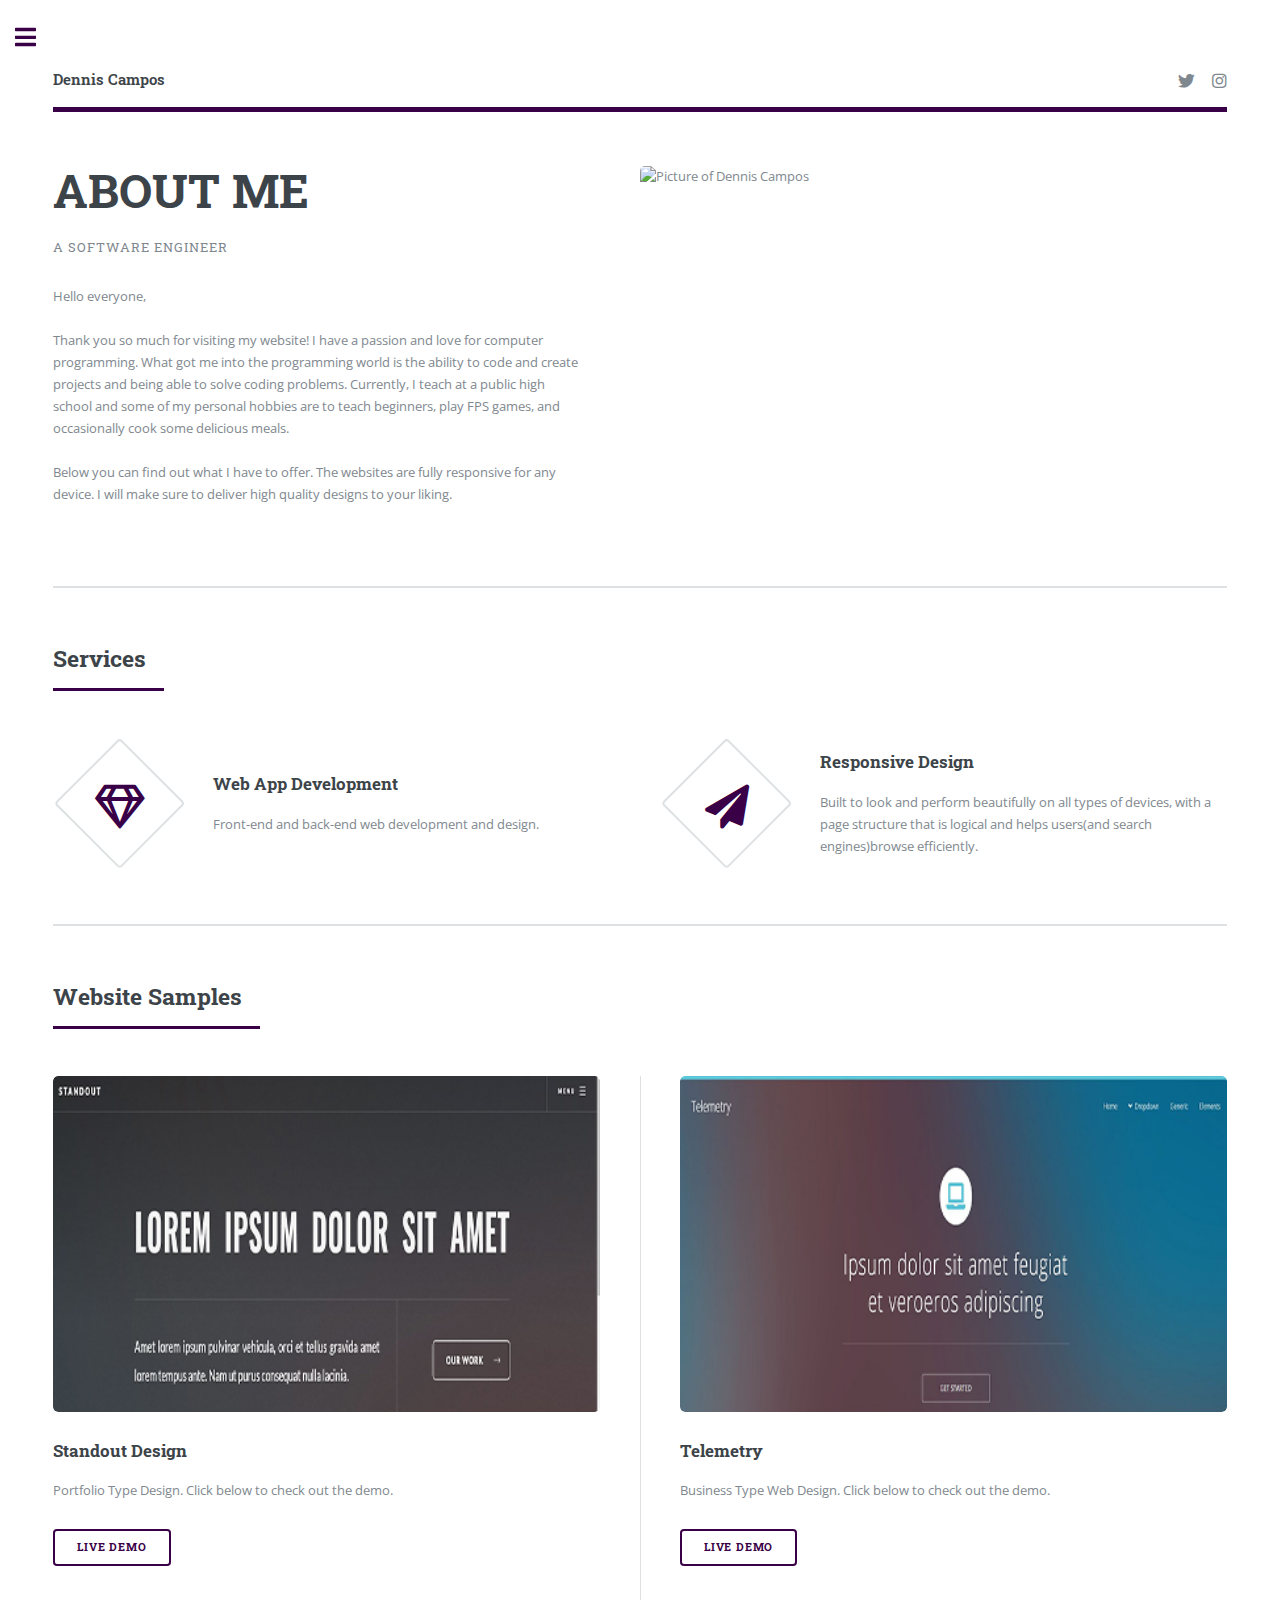
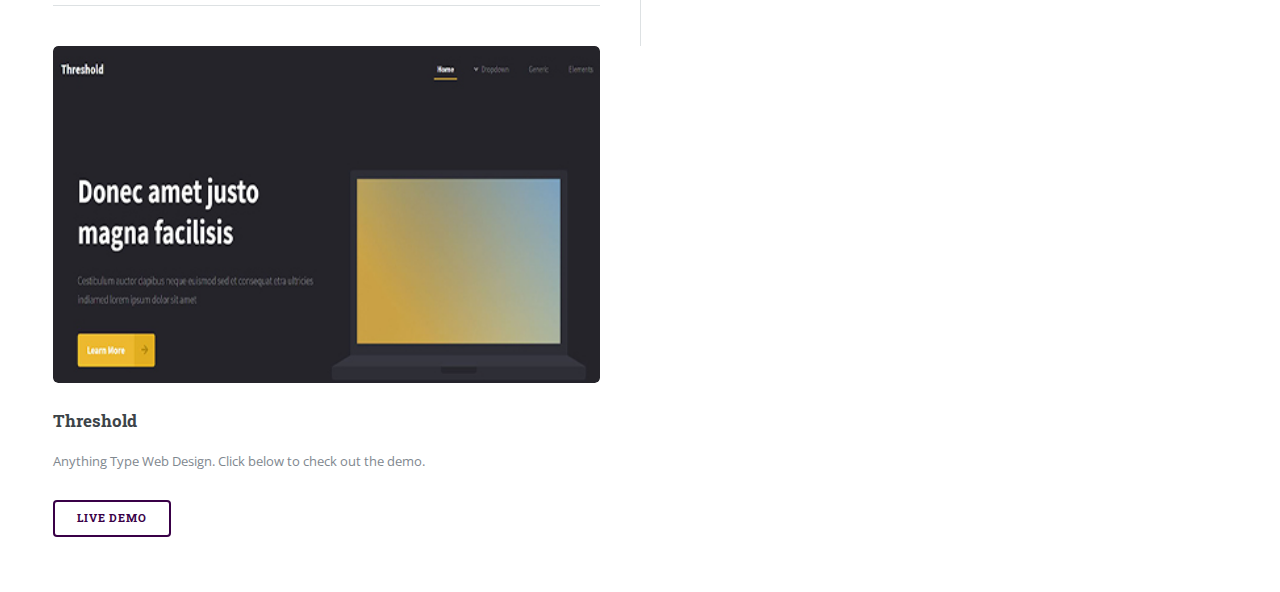
==== commit eeb73911: "updated profile pic - updated projects." ====
--- a/about.html
+++ b/about.html
@@ -53,7 +53,7 @@
 										</ul>
 									</div>
 									<span class="image object">
-										<img src="images/pic10.jpg" alt="" />
+										<img src="images/pic10.png" alt="Picture of Dennis Campos" />
 									</span>
 								</section>
 
